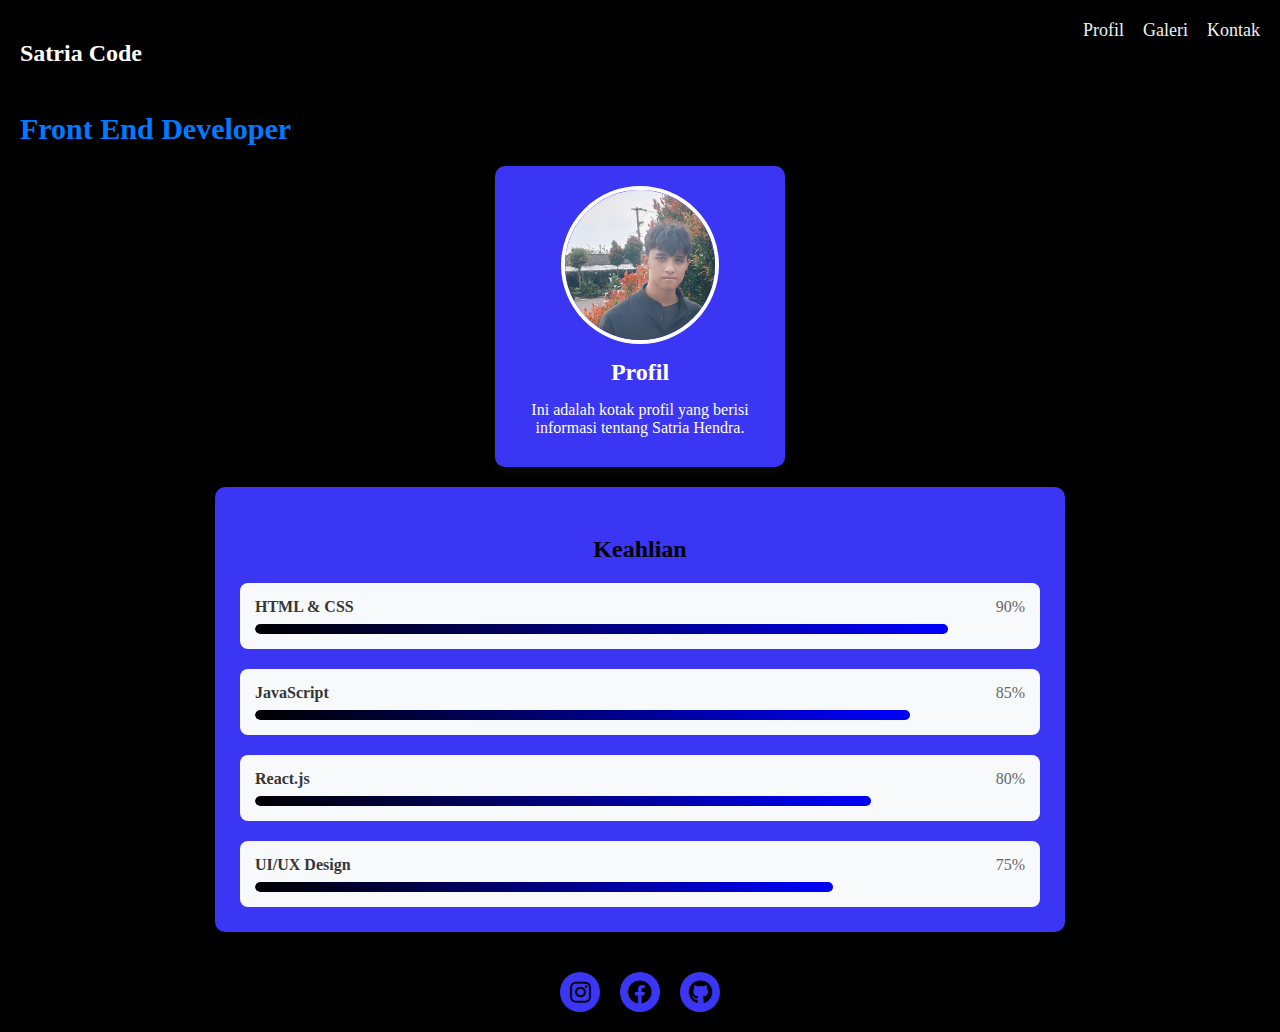
==== index.html @ 634e183b "Add files via upload" ====
<!DOCTYPE html>
<html lang="en">
<head>
    <meta charset="UTF-8">
    <meta name="viewport" content="width=device-width, initial-scale=1.0">
    <title>Halaman Utama</title>
    <link rel="stylesheet" href="styles.css">
    <link rel="stylesheet" href="https://cdnjs.cloudflare.com/ajax/libs/font-awesome/5.15.4/css/all.min.css">

</head>
<body>
    <div class="Headernama" >
        <h2> Satria Code </h2>
    </div>

    <div class="frontend">
        <h1>Front End Developer</h1>
    </div>

    <div class="profil">
        <div class="profil-image">
            <img src="WhatsApp Image 2025-01-06 at 20.43.08_a8485d47.jpg" alt="Foto Profil">
        </div>
        <h3>Profil</h3>
        <p>Ini adalah kotak profil yang berisi informasi tentang Satria Hendra.</p>
    </div>

    <div class="keahlian">
        <h3>Keahlian</h3>
        <div class="skill-table">
            <div class="skill-item">
                <div class="skill-info">
                    <span class="skill-name">HTML & CSS</span>
                    <span class="skill-percentage">90%</span>
                </div>
                <div class="progress-bar">
                    <div class="progress" style="width: 90%"></div>
                </div>
            </div>
            
            <div class="skill-item">
                <div class="skill-info">
                    <span class="skill-name">JavaScript</span>
                    <span class="skill-percentage">85%</span>
                </div>
                <div class="progress-bar">
                    <div class="progress" style="width: 85%"></div>
                </div>
            </div>
            
            <div class="skill-item">
                <div class="skill-info">
                    <span class="skill-name">React.js</span>
                    <span class="skill-percentage">80%</span>
                </div>
                <div class="progress-bar">
                    <div class="progress" style="width: 80%"></div>
                </div>
            </div>
            
            <div class="skill-item">
                <div class="skill-info">
                    <span class="skill-name">UI/UX Design</span>
                    <span class="skill-percentage">75%</span>
                </div>
                <div class="progress-bar">
                    <div class="progress" style="width: 75%"></div>
                </div>
            </div>
        </div>
    </div>

    
    <div class="social-icons">
        <a href="https://instagram.com/yourusername" target="_blank" class="social-link">
            <i class="fab fa-instagram"></i>
        </a>
        <a href="https://facebook.com/yourusername" target="_blank" class="social-link">
            <i class="fab fa-facebook"></i>
        </a>
        <a href="https://github.com/yourusername" target="_blank" class="social-link">
            <i class="fab fa-github"></i>
        </a>
    </div>

    <script src="script.js"></script>

    <nav class="navbar">
        <ul>
            <li><a href="about.html">Profil</Menu></a></li>
            <li><a href="gallery.html">Galeri</a></li>
            <li><a href="contact.html">Kontak</a></li>
        </ul>
    </nav>

    
    
</body>
</html>
---- styles.css ----
body {
    background-color: rgb(0, 0, 0);
    height: 100vh; 
    margin: 0; 
}

.Headernama {
    padding: 20px;
    color: white;
}


.navbar {
    position: absolute; 
    top: 20px; 
    right: 20px; 
}

.navbar ul {
    list-style-type: none; 
    margin: 0;
    padding: 0;
}

.navbar li {
    display: inline; 
    margin-left: 15px; 
}

.navbar a {
    text-decoration: none; 
    color: #f0f0f0; 
    font-size: 18px;
}

.navbar a:hover {
    text-decoration: underline; 
    color: rgb(52, 18, 218);
}

.frontend h1 {
    font-size: 30px; 
    font-weight: bold; 
    color: #007BFF; 
    text-align: left; 
    margin-top: 5px; 
    margin-left: 20px; 
}


.teks {
    opacity: 0; 
    transform: translateY(20px); 
    transition: opacity 0.5s ease, transform 0.5s ease; 
    color: white;
    max-width: calc(100% - 40px); 
    margin-left: 20px; 
    margin-top: 5px; 
    overflow: hidden; 
    display: -webkit-box; 
    -webkit-box-orient: vertical; 
    -webkit-line-clamp: 3; 
    line-clamp: 5; 
    text-overflow: ellipsis; 
}
.teks.visible {
    opacity: 1; /* Teks terlihat */
    transform: translateY(0); /* Kembali ke posisi normal */
}

.profil {
    background-color: rgb(59, 53, 244);
    padding: 20px;
    width: 250px;
    height: auto; /* Mengubah height menjadi auto agar fleksibel */
    border-radius: 10px;
    transition: all 0.3s ease;
    
    margin: 20px auto;
    text-align: center;
    
  
    box-shadow: 0 4px 8px rgba(130, 143, 60, 0.1);
}

.profil h3 {
    margin: 0;
    color: white;
    font-size: 1.5em;
    margin-bottom: 15px;
}

.profil p {
    margin: 10px 0;
    color: white;
}

/* Style untuk foto profil */
.profil-image {
    width: 150px;
    height: 150px;
    border-radius: 50%;
    margin: 0 auto 15px auto;
    overflow: hidden;
    border: 4px solid white;
    transition: transform 0.3s ease;
}

.profil-image img {
    width: 100%;
    height: 100%;
    object-fit: cover;
}

/* Efek hover */
.profil:hover {
    background-color: #b5b3b3;
    cursor: pointer;
    transform: translateY(-5px);
}

.profil:hover .profil-image {
    transform: scale(1.05);
}

.keahlian {
    margin: 20px;
    padding: 15px;
    border-radius: 8px;
    background-color: rgb(59, 53, 244);
    box-shadow: 0 2px 5px rgba(0,0,0,0.1);
}

.keahlian h3 {
    color: #000000;
    margin-bottom: 10px;
}

.keahlian ul {
    list-style-type: none;
    padding: 0;
}

.keahlian li {
    padding: 5px 0;
    color: #000000;
}

.keahlian {
    max-width: 800px;
    margin: 20px auto;
    padding: 25px;
    background-color: rgb(59, 53, 244);
    border-radius: 10px;
    box-shadow: 0 4px 6px rgba(0, 0, 0, 0.1);
}

.keahlian h3 {
    color: #000000;
    margin-bottom: 20px;
    text-align: center;
    font-size: 24px;
}

.skill-table {
    display: flex;
    flex-direction: column;
    gap: 20px;
}

.skill-item {
    background-color: #f8f9fa;
    padding: 15px;
    border-radius: 8px;
    transition: transform 0.3s ease;
}

.skill-item:hover {
    transform: translateX(10px);
    background-color: #f0f0f0;
}

.skill-info {
    display: flex;
    justify-content: space-between;
    margin-bottom: 8px;
}

.skill-name {
    font-weight: bold;
    color: #363636;
}

.skill-percentage {
    color: #666;
}

.progress-bar {
    width: 100%;
    height: 10px;
    background-color: #fafafa;
    border-radius: 5px;
    overflow: hidden;
}

.progress {
    height: 100%;
    background: linear-gradient(45deg, rgb(0, 0, 0), blue);
    border-radius: 5px;
    transition: width 1s ease-in-out;
}


@keyframes progressAnimation {
    from {
        width: 0;
    }
    to {
        width: 100%;
    }
}

.progress {
    animation: progressAnimation 1.5s ease-out;
}

.social-icons {
    display: flex;
    justify-content: center;
    gap: 20px;
    padding: 20px 0;
}

.social-link {
    width: 50px;
    height: 50px;
    display: flex;
    align-items: center;
    justify-content: center;
    border-radius: 50%;
    background: #f8f9fa;
    color: #333;
    font-size: 24px;
    text-decoration: none;
    transition: all 0.3s ease;
}

/* Warna khusus untuk masing-masing platform */
.social-link .fa-instagram:hover {
    background: linear-gradient(45deg, #405DE6, #5851DB, #833AB4, #C13584, #E1306C, #FD1D1D);
    -webkit-background-clip: text;
    color: transparent;
    transform: scale(1.2);
}

.social-link .fa-facebook:hover {
    color: #1877f2;
    transform: scale(1.2);
}

.social-link .fa-github:hover {
    color: #333;
    transform: scale(1.2);
}

/* Efek hover untuk container */
.social-link:hover {
    box-shadow: 0 5px 15px rgba(0,0,0,0.1);
    transform: translateY(-3px);
}

/* Profile Page Styles */
.profile-container {
    max-width: 1200px;
    margin: 0 auto;
    padding: 20px;
}

/* Profile Header */
.profile-header {
    display: flex;
    align-items: center;
    gap: 30px;
    margin-bottom: 40px;
}

.profile-image {
    width: 200px;
    height: 200px;
    border-radius: 50%;
    overflow: hidden;
    border: 5px solid #fff;
    box-shadow: 0 0 20px rgba(0,0,0,0.1);
}

.profile-image img {
    width: 100%;
    height: 100%;
    object-fit: cover;
}

.profile-title h1 {
    font-size: 2.5em;
    margin-bottom: 10px;
    color: white;
}

.profile-title h2 {
    font-size: 1.5em;
    color: rgb(59, 53, 244);
}

/* Sections */
section {
    margin-bottom: 40px;
    padding: 20px;
    background: rgb(59, 53, 244);
    border-radius: 10px;
    box-shadow: 0 2px 10px rgba(0, 0, 0, 0.05);
}

section h2 {
    color: #ffffff;
    margin-bottom: 20px;
    border-bottom: 2px solid #ffffff;
    padding-bottom: 10px;
}

/* Experience Items */
.experience-item {
    margin-bottom: 25px;
}

.experience-item h3 {
    color: #ffffff;
    margin-bottom: 5px;
}

.duration {
    color: #ffffff;
    font-style: italic;
    margin-bottom: 10px;
}

/* Projects Grid */
.project-grid {
    display: grid;
    grid-template-columns: repeat(auto-fit, minmax(300px, 1fr));
    gap: 20px;
}

.project-card {
    padding: 20px;
    background: rgb(59, 53, 244);
    border-radius: 8px;
    transition: transform 0.3s ease;
}

.project-card:hover {
    transform: translateY(-5px);
}

.tech-stack {
    margin-top: 15px;
    display: flex;
    gap: 10px;
}

.tech-stack span {
    background: #000000;
    padding: 5px 10px;
    border-radius: 15px;
    font-size: 0.9em;
}

/* Skills Grid */
.skills-grid {
    display: grid;
    grid-template-columns: repeat(auto-fit, minmax(250px, 1fr));
    gap: 20px;
}

.skill-category ul {
    list-style-type: none;
    padding: 0;
}

.skill-category li {
    margin: 10px 0;
    padding-left: 20px;
    position: relative;
}

.skill-category li:before {
    content: "▹";
    position: absolute;
    left: 0;
    color: #007bff;
}

/* Social Links */
.social-links {
    display: flex;
    justify-content: center;
    gap: 20px;
}

.social-link {
    width: 40px;
    height: 40px;
    border-radius: 50%;
    background: rgb(59, 53, 244);
    display: flex;
    align-items: center;
    justify-content: center;
    color: #000000;
    transition: all 0.3s ease;
}

.social-link:hover {
    transform: translateY(-3px);
    color: #000000;
}

@media (max-width: 768px) {
    .profile-header {
        flex-direction: column;
        text-align: center;
    }

    .profile-image {
        width: 150px;
        height: 150px;
    }
}

.gallery {
    display: grid;
    grid-template-columns: repeat(auto-fit, minmax(300px, 1fr));
    gap: 2rem;
    padding: 1rem;
}

.gallery-item {
    border: 1px solid rgb(255, 255, 255);
    border-radius: 8px;
    overflow: hidden;
    transition: transform 0.3s;
}

.gallery-item:hover {
    transform: translateY(-5px);
    box-shadow: 0 5px 15px rgba(215, 43, 43, 0.1);
}

.gallery-item img {
    width: 100%;
    height: 200px;
    object-fit: cover;
}

.gallery-content {
    padding: 1rem;
}

.gallery-content h3 {
    margin-bottom: 0.5rem;
    color: #ffffff;
}

.gallery-content p {
    color: #ffffff;
    font-size: 0.9rem;
}

.feedback-section {
    padding: 20px;
}

table {
    width: 100%;
    border-collapse: collapse;
    margin-top: 20px;
}

th, td {
    border: 1px solid #ddd;
    padding: 8px;
    text-align: left;
}

th {
    background-color: #f2f2f2;
}

tr:hover {
    background-color: #f1f1f1;
}

form {
    margin-top: 20px;
}

label {
    display: block;
    margin: 10px 0 5px;
}

input[type="text"],
input[type="email"],
textarea {
    width: 100%;
    padding: 8px;
    margin-bottom: 10px;
    border: 1px solid #ccc;
    border-radius: 4px;
}

button {
    background-color: rgb(0, 0, 0);
    color: white;
    padding: 10px 15px;
    border: none;
    border-radius: 4px;
    cursor: pointer;
}
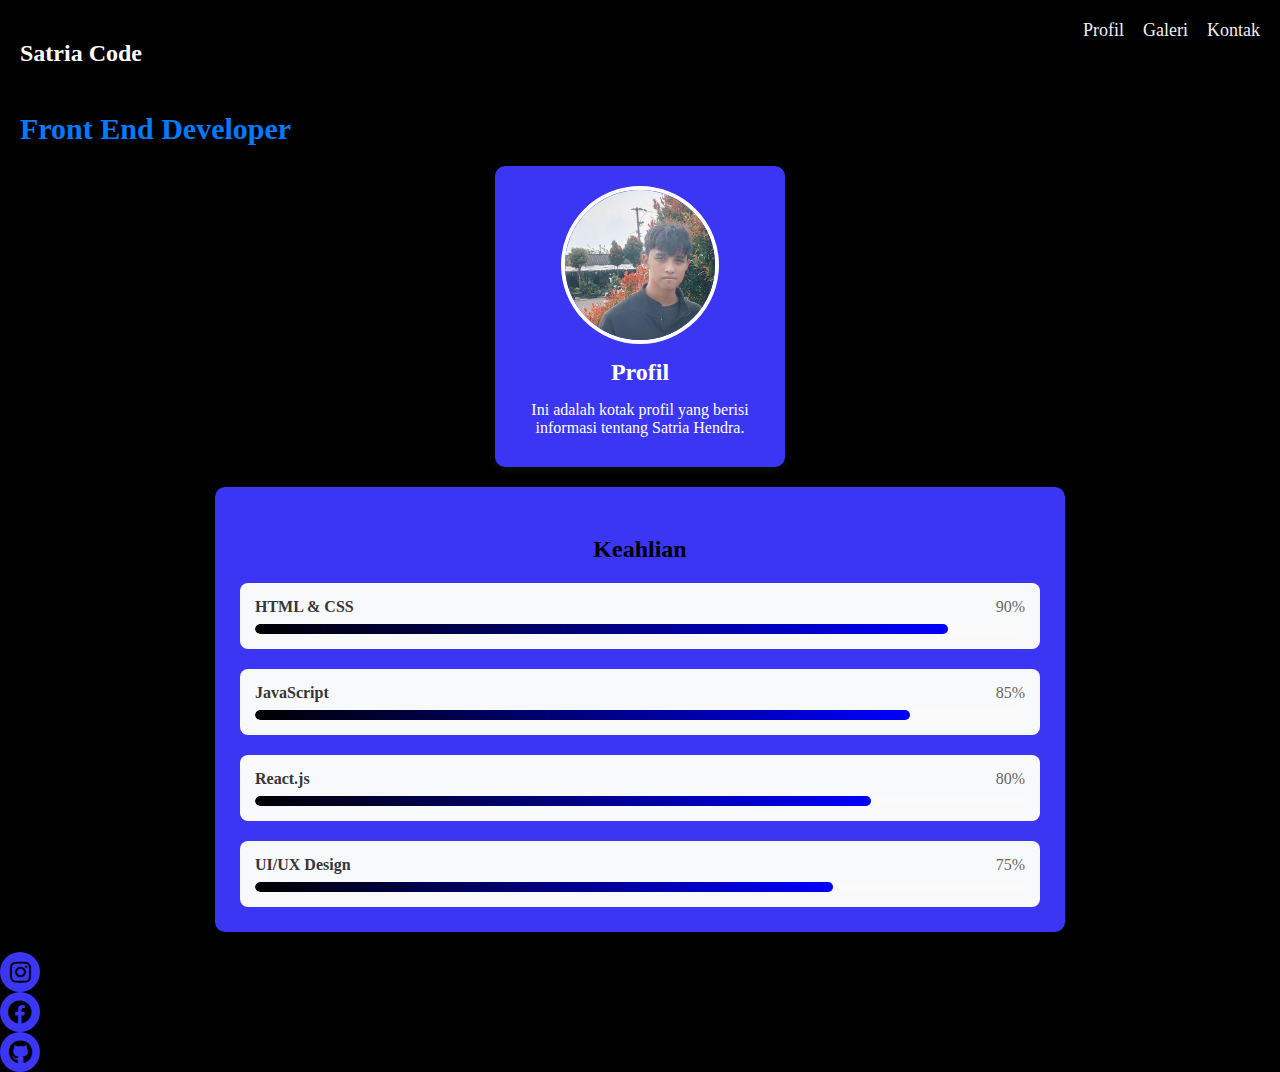
==== commit 02962a83: "Update index.html" ====
--- a/index.html
+++ b/index.html
@@ -71,18 +71,17 @@
     </div>
 
     
-    <div class="social-icons">
-        <a href="https://instagram.com/yourusername" target="_blank" class="social-link">
+   <div class="icons">
+        <a href="https://instagram.com/satria_hendraaa" target="https://www.instagram.com/satria_hendraaa/profilecard/?igsh=MXcxNW5yMWw3Yms2dA==" class="social-link">
             <i class="fab fa-instagram"></i>
         </a>
-        <a href="https://facebook.com/yourusername" target="_blank" class="social-link">
+        <a href="https://facebook.com/slothsinn" target="https://www.facebook.com/share/1XRSL8kjjm/" class="social-link">
             <i class="fab fa-facebook"></i>
         </a>
-        <a href="https://github.com/yourusername" target="_blank" class="social-link">
+        <a href="https://github.com/SatriaHendraaa" target="https://github.com/SatriaHendraaa" class="social-link">
             <i class="fab fa-github"></i>
         </a>
     </div>
-
     <script src="script.js"></script>
 
     <nav class="navbar">
@@ -96,4 +95,4 @@
     
     
 </body>
-</html>+</html>
